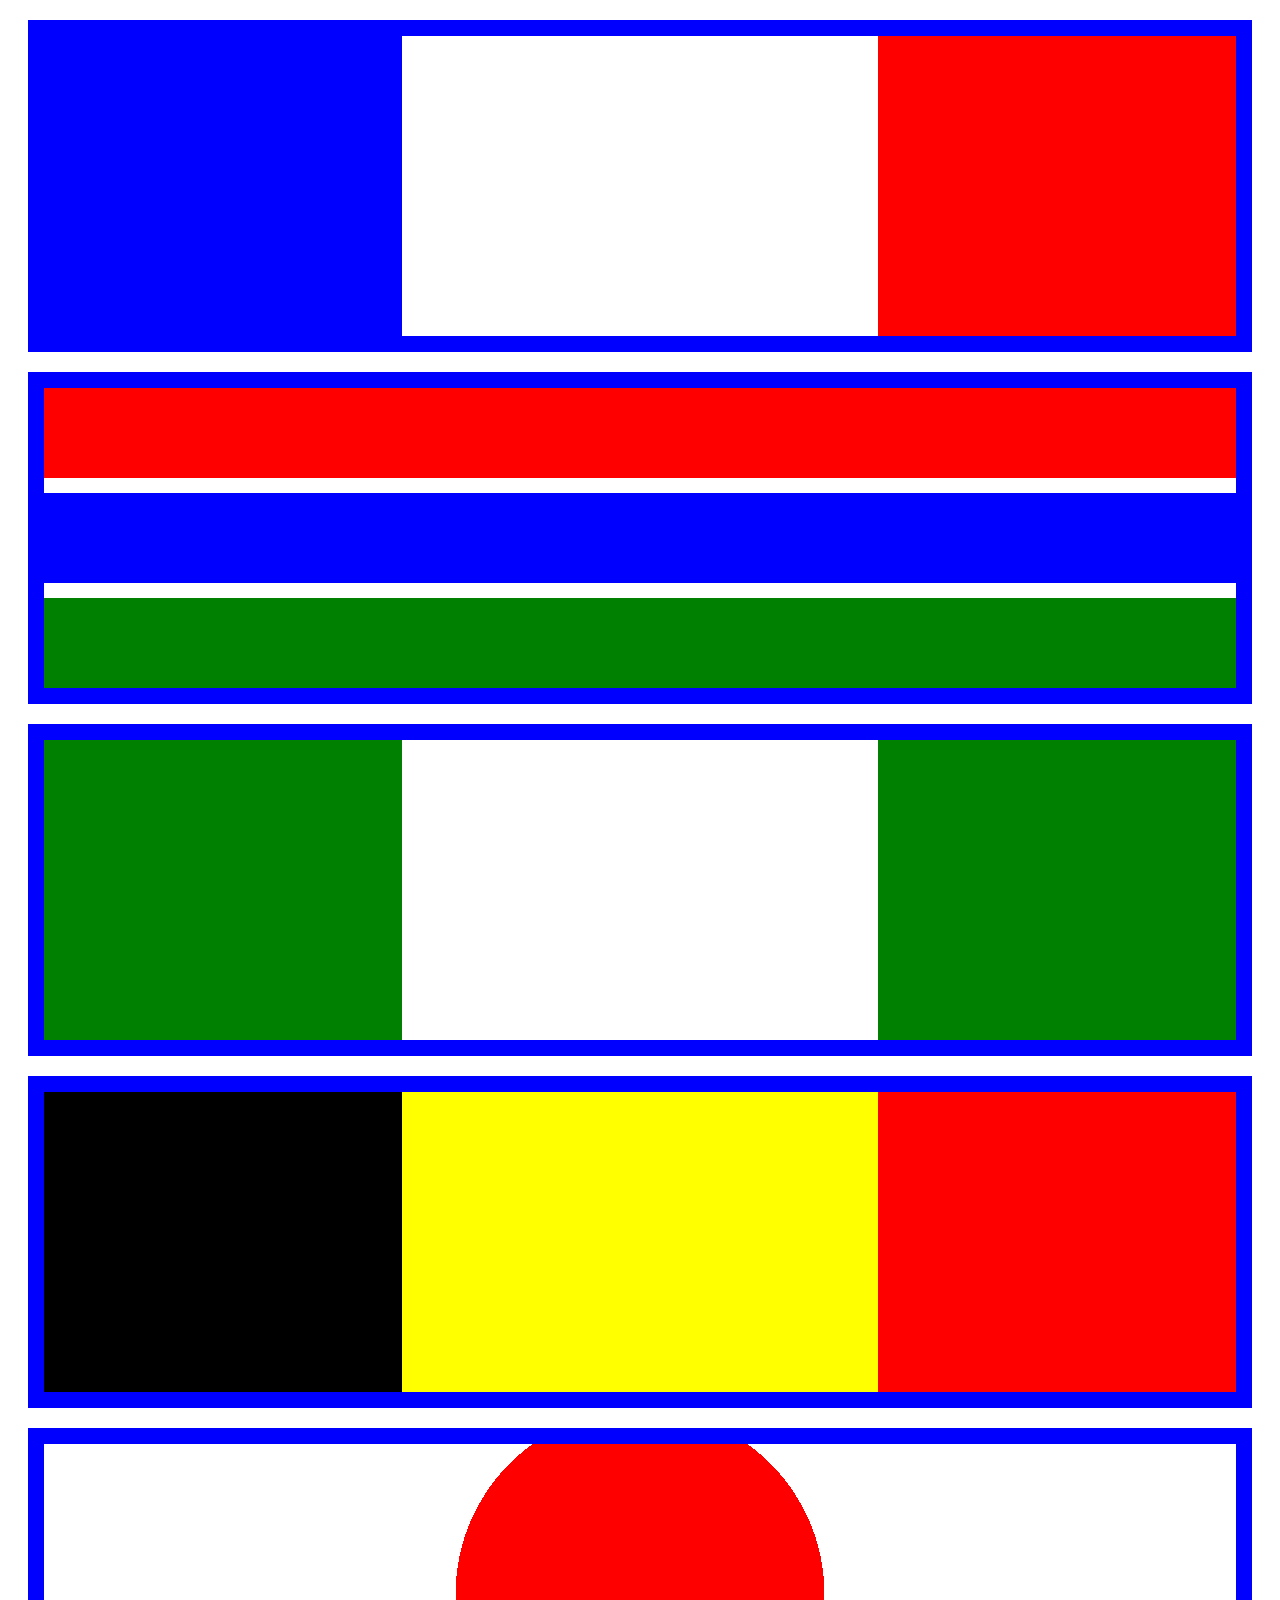
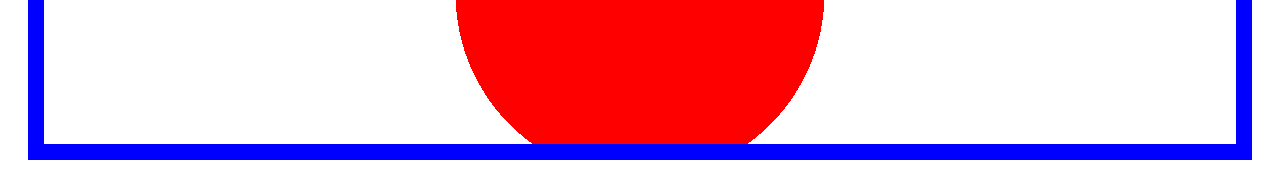
==== country.html @ 17fd4e19 "Introduction to CSS" ====
<!DOCTYPE html>
<html lang="en">
<head>
    <meta charset="UTF-8">
    <meta name="viewport" content="width=device-width, initial-scale=1.0">
    <link rel="shortcut icon" href="./favicon.ico" type="image/x-icon">
    <link rel="stylesheet" href="./country.css">
    <title>Country Flags</title>
</head>
<body>
    <div class="france"></div>
    <div class="gambia"></div>
    <div class="nigeria"></div>
    <div class="belgium"></div>
    <div class="japan"></div>
</body>
</html>
---- country.css ----
div{
    border: 1em solid blue;
    margin: 20px;
    height: 300px;
}

.japan{
    background-image: radial-gradient(circle, red 30%, white 30%);
}

.france{
    background-image: linear-gradient(90deg, blue 30%, white 30%, white 70%, red 30%);
}

.gambia{
    background-image: linear-gradient(180deg, red 30%, white 30%, white 35%, blue 35%, blue 65%, white 65%, white 70%, green 70%);
}

.nigeria{
    background-image: linear-gradient(90deg, green 30%, white 30%, white 70%, green 70%);
}

.belgium{
    background-image: linear-gradient(90deg, black 30%, yellow 30%, yellow 70%, red 70%);
}
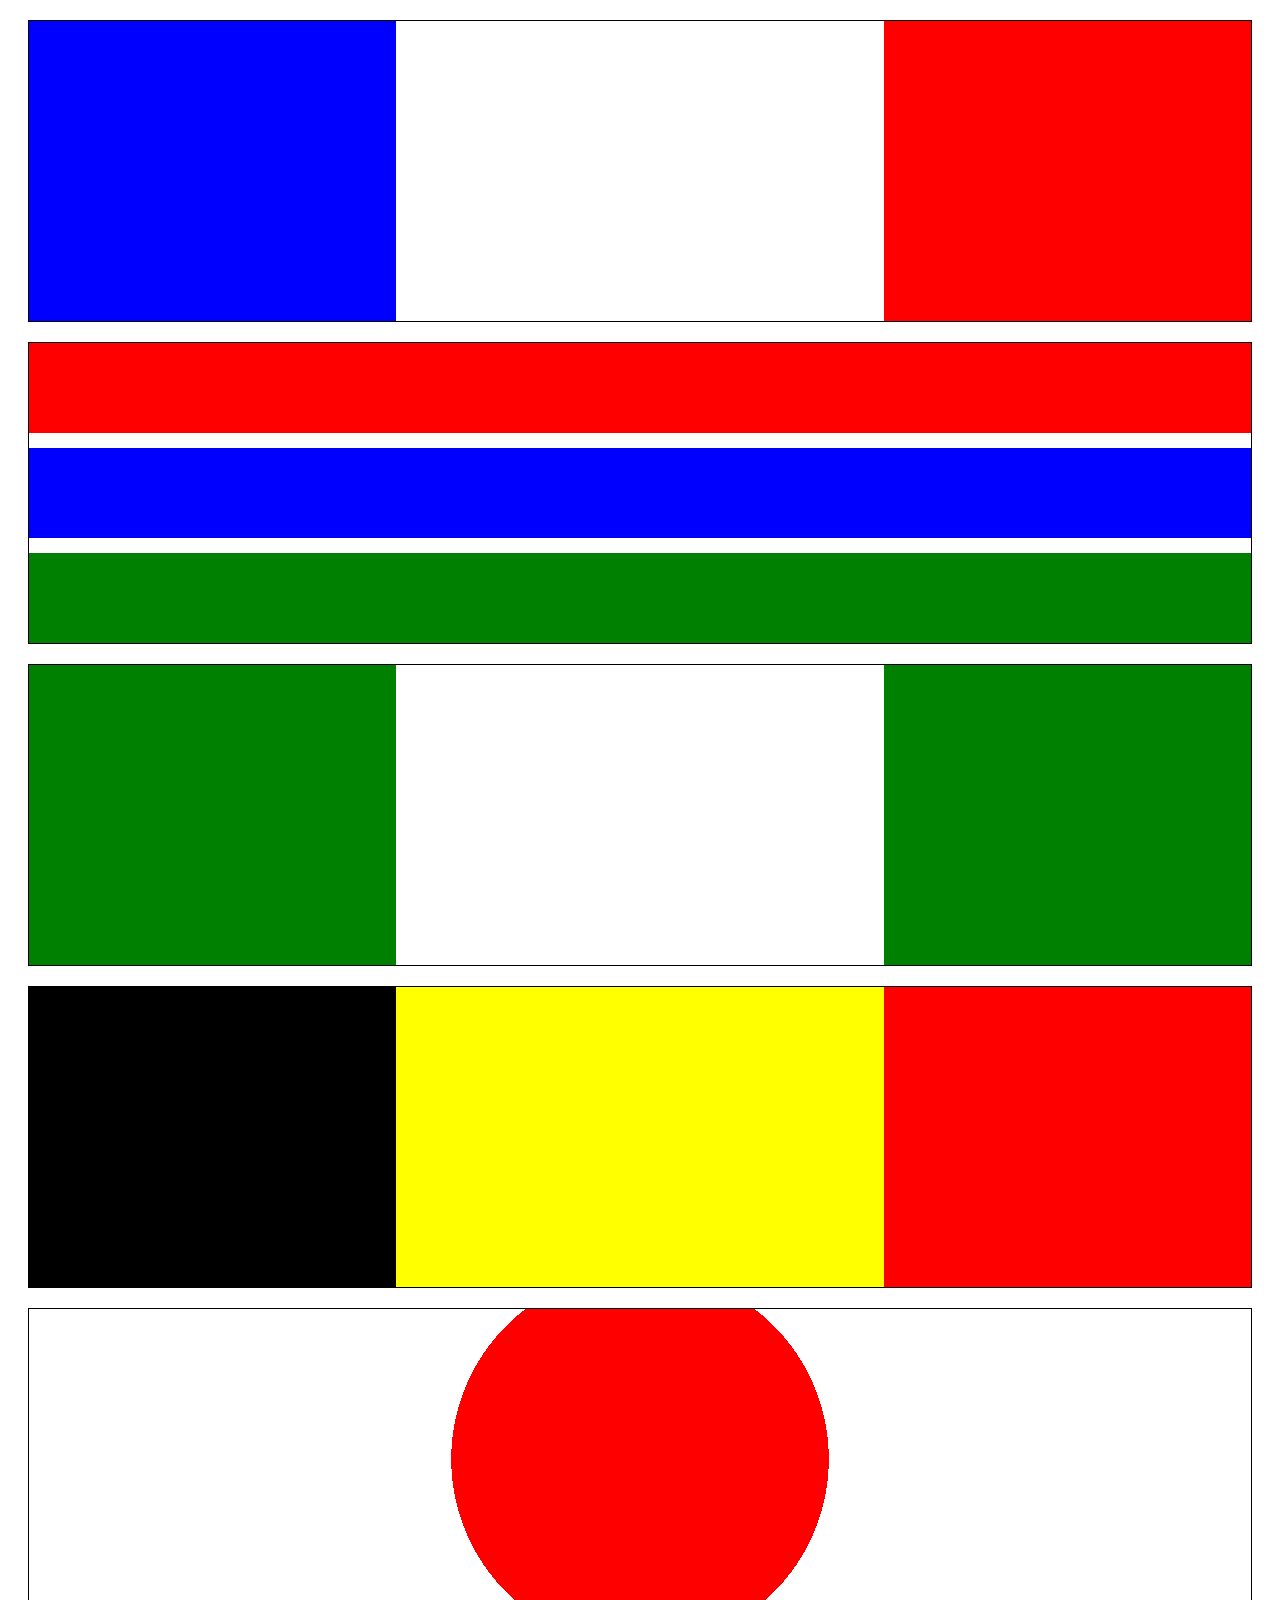
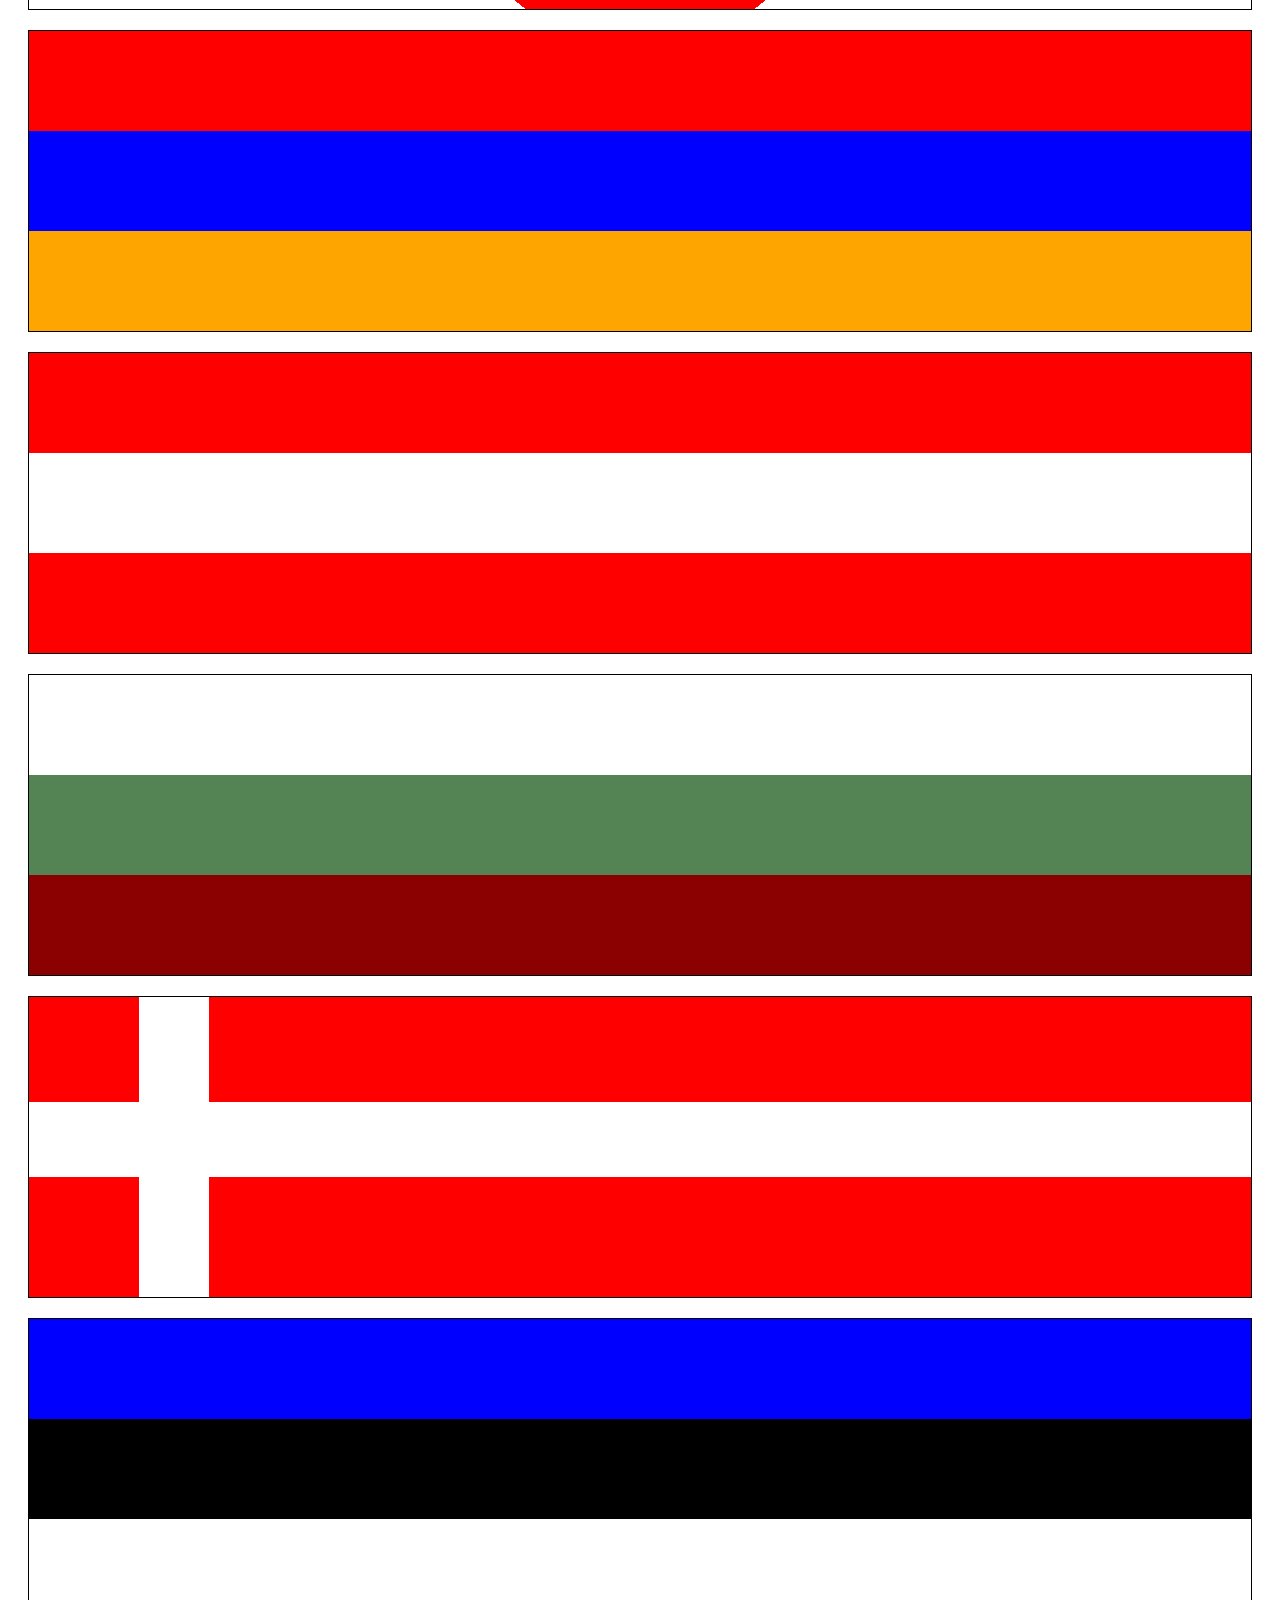
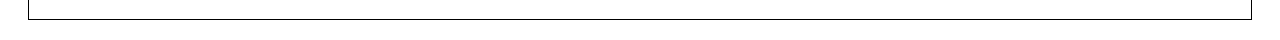
==== commit 3d403057: "feat: added few more flags" ====
--- a/country.html
+++ b/country.html
@@ -13,5 +13,12 @@
     <div class="nigeria"></div>
     <div class="belgium"></div>
     <div class="japan"></div>
+    <div class="armenia"></div>
+    <div class="austria"></div>
+    <div class="bulgaria"></div>
+    <div class="denmark">
+        <div class="x"></div>
+    </div>
+    <div class="estonia"></div>
 </body>
 </html>--- a/country.css
+++ b/country.css
@@ -1,5 +1,5 @@
 div{
-    border: 1em solid blue;
+    border: 1px solid;
     margin: 20px;
     height: 300px;
 }
@@ -22,4 +22,32 @@
 
 .belgium{
     background-image: linear-gradient(90deg, black 30%, yellow 30%, yellow 70%, red 70%);
+}
+
+.armenia{
+    background-image: linear-gradient(180deg, red 33.3%, blue 33.3%, blue 66.6%, orange 66.6%);
+}
+
+.austria{
+    background-image: linear-gradient(180deg, red 33.3%, white 33.3%, white 66.6%, red 66.6%);
+}
+
+.bulgaria{
+    background-image: linear-gradient(180deg, white 33.3%, rgb(84, 131, 84) 33.3%, rgb(84, 131, 84) 66.6%, darkred 66.6%);
+}
+
+.denmark{
+    background-image: linear-gradient(180deg, red 35%, white 35%, white 60%, red 60%);
+}
+
+.denmark div{
+    width: 70px;
+    margin-left: 110px;
+    margin-top: 0;
+    background-color: white;
+    border: 0;
+}
+
+.estonia{
+    background-image: linear-gradient(180deg, blue 33.3%, black 33.3%, black 66.6%, white 66.6%);
 }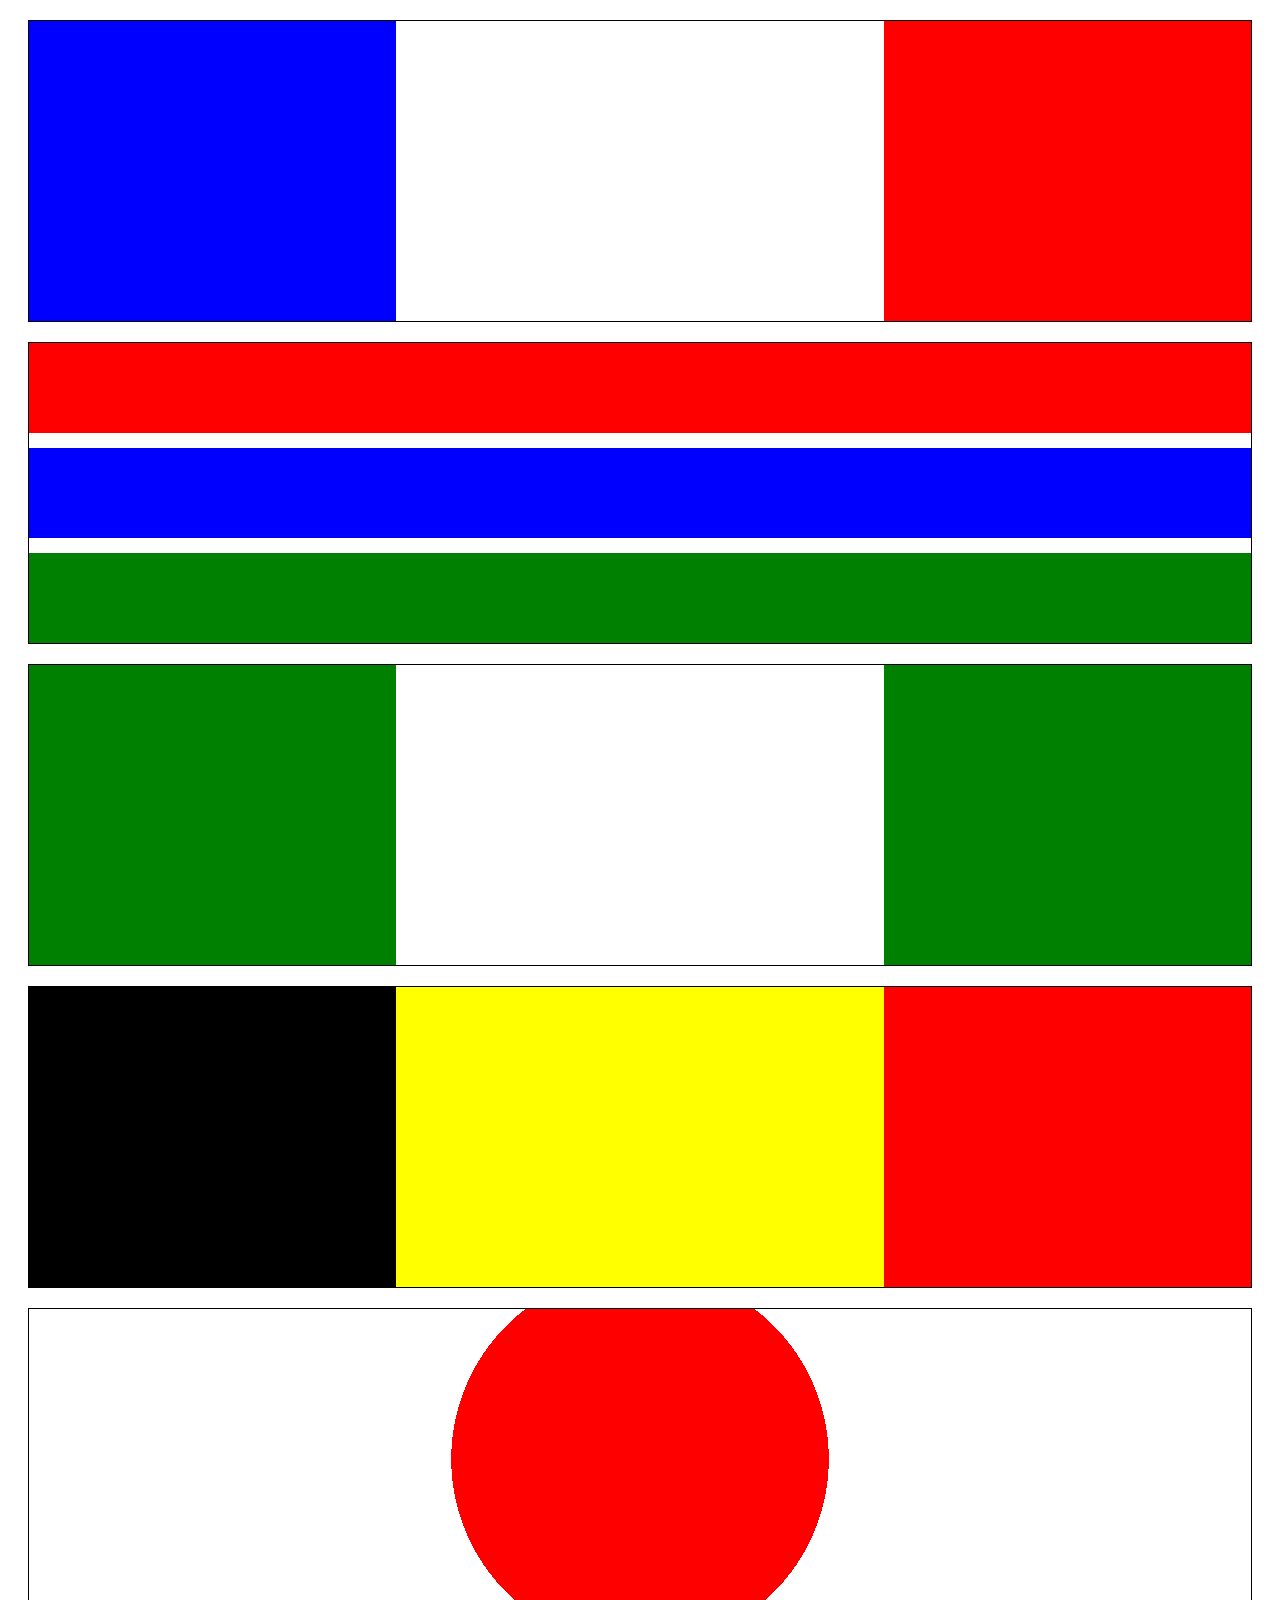
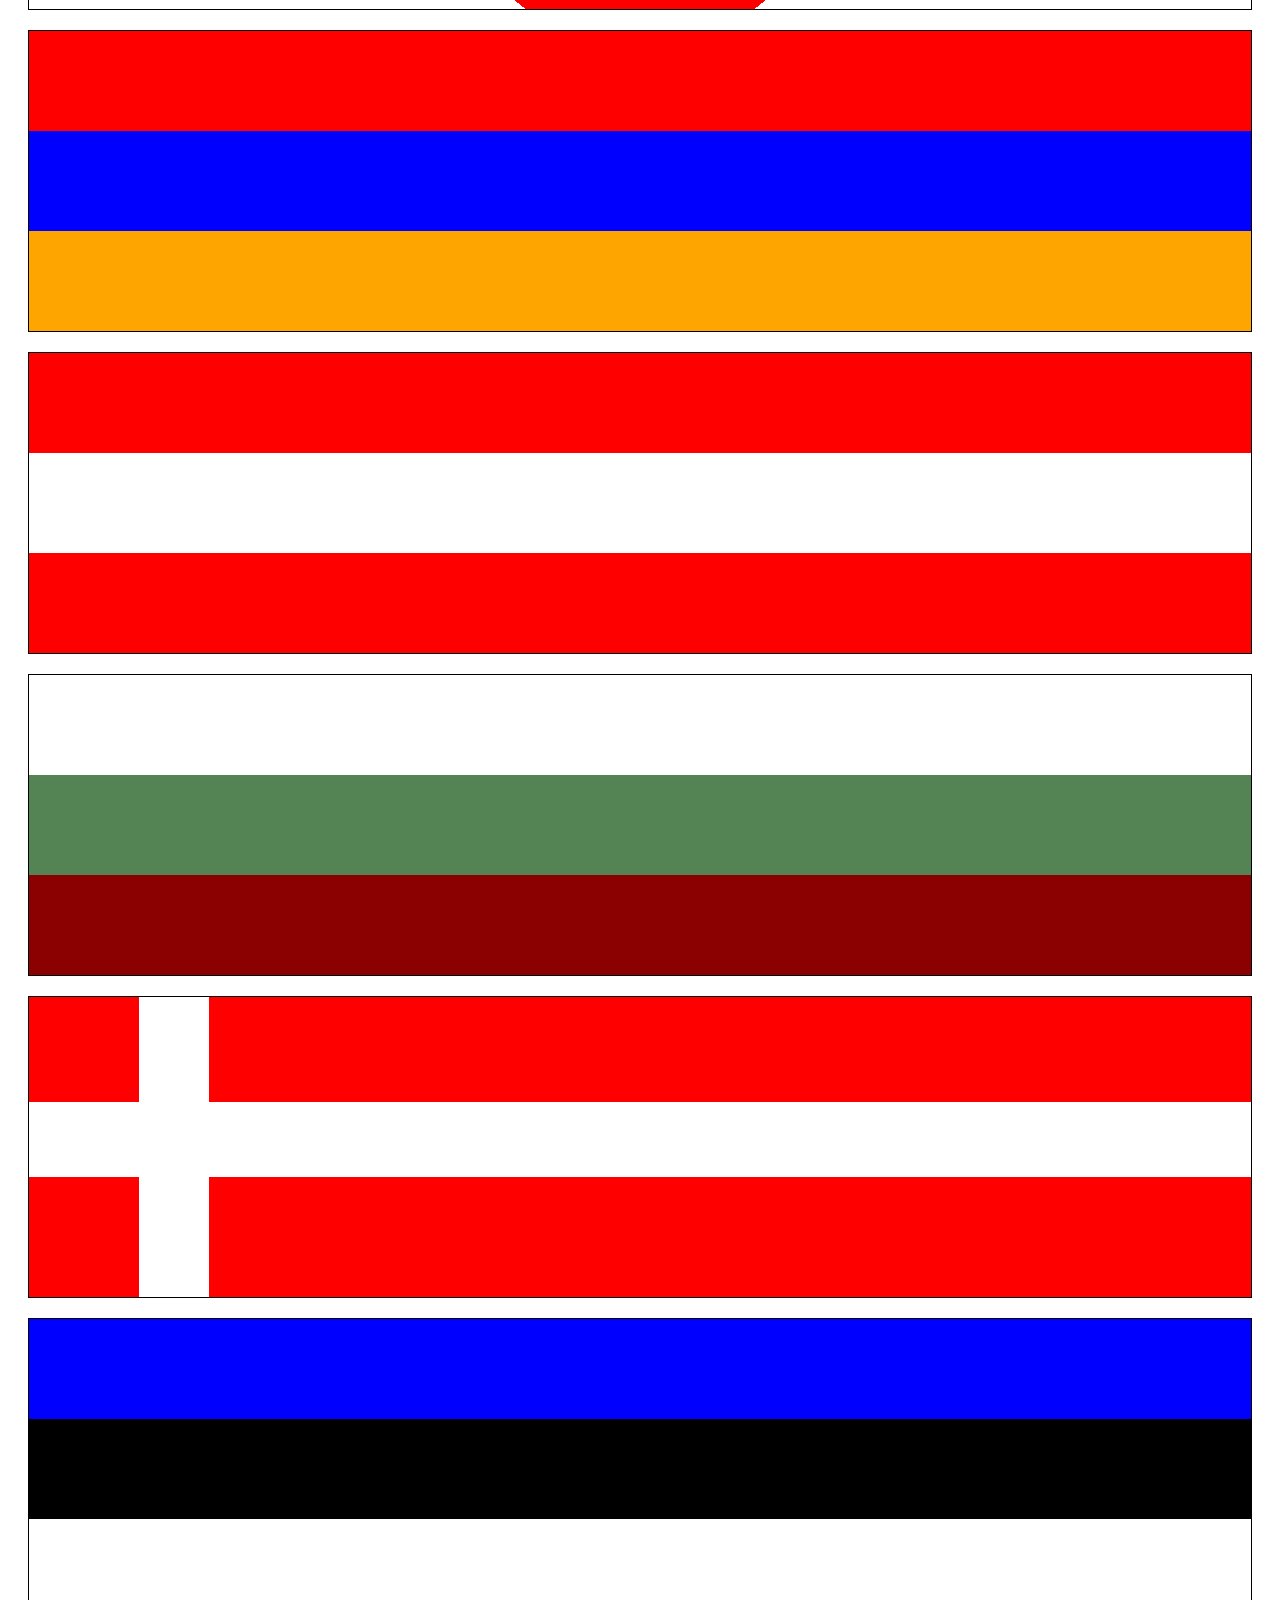
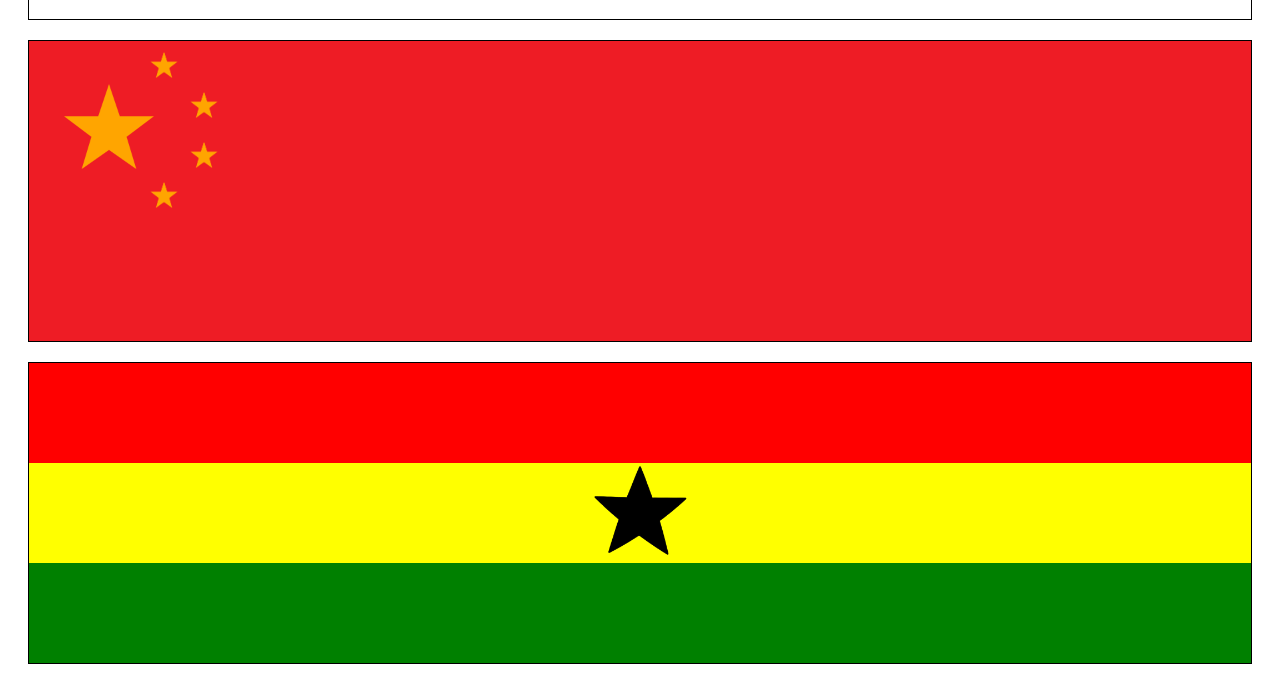
==== commit 494d0503: "feat: css background, measurement & box model" ====
--- a/country.html
+++ b/country.html
@@ -20,5 +20,7 @@
         <div class="x"></div>
     </div>
     <div class="estonia"></div>
+    <div class="china"></div>
+    <div class="ghana"></div>
 </body>
 </html>--- a/country.css
+++ b/country.css
@@ -50,4 +50,22 @@
 
 .estonia{
     background-image: linear-gradient(180deg, blue 33.3%, black 33.3%, black 66.6%, white 66.6%);
-}+}
+
+.ghana{
+    background-image: url(./media/bstar.png), linear-gradient(180deg, red 33.3%, yellow 33.3%, yellow 66.6%, green 66.6%);
+    background-repeat: no-repeat;
+    background-size: 100px, cover;
+    background-position: center;
+}
+
+.china{
+    background: #EE1C25;
+    background-image: url(./media/ostar.png),url(./media/ostar.png), url(./media/ostar.png), url(./media/ostar.png), url(./media/ostar.png);
+    background-size: 100px, 30px, 30px, 30px, 30px;
+    background-repeat: no-repeat;
+    background-position: 30px 40px, 120px 10px, 160px 50px, 160px 100px, 120px 140px;
+}
+
+/* learn backgroun attachments. fixed and scroll */
+
